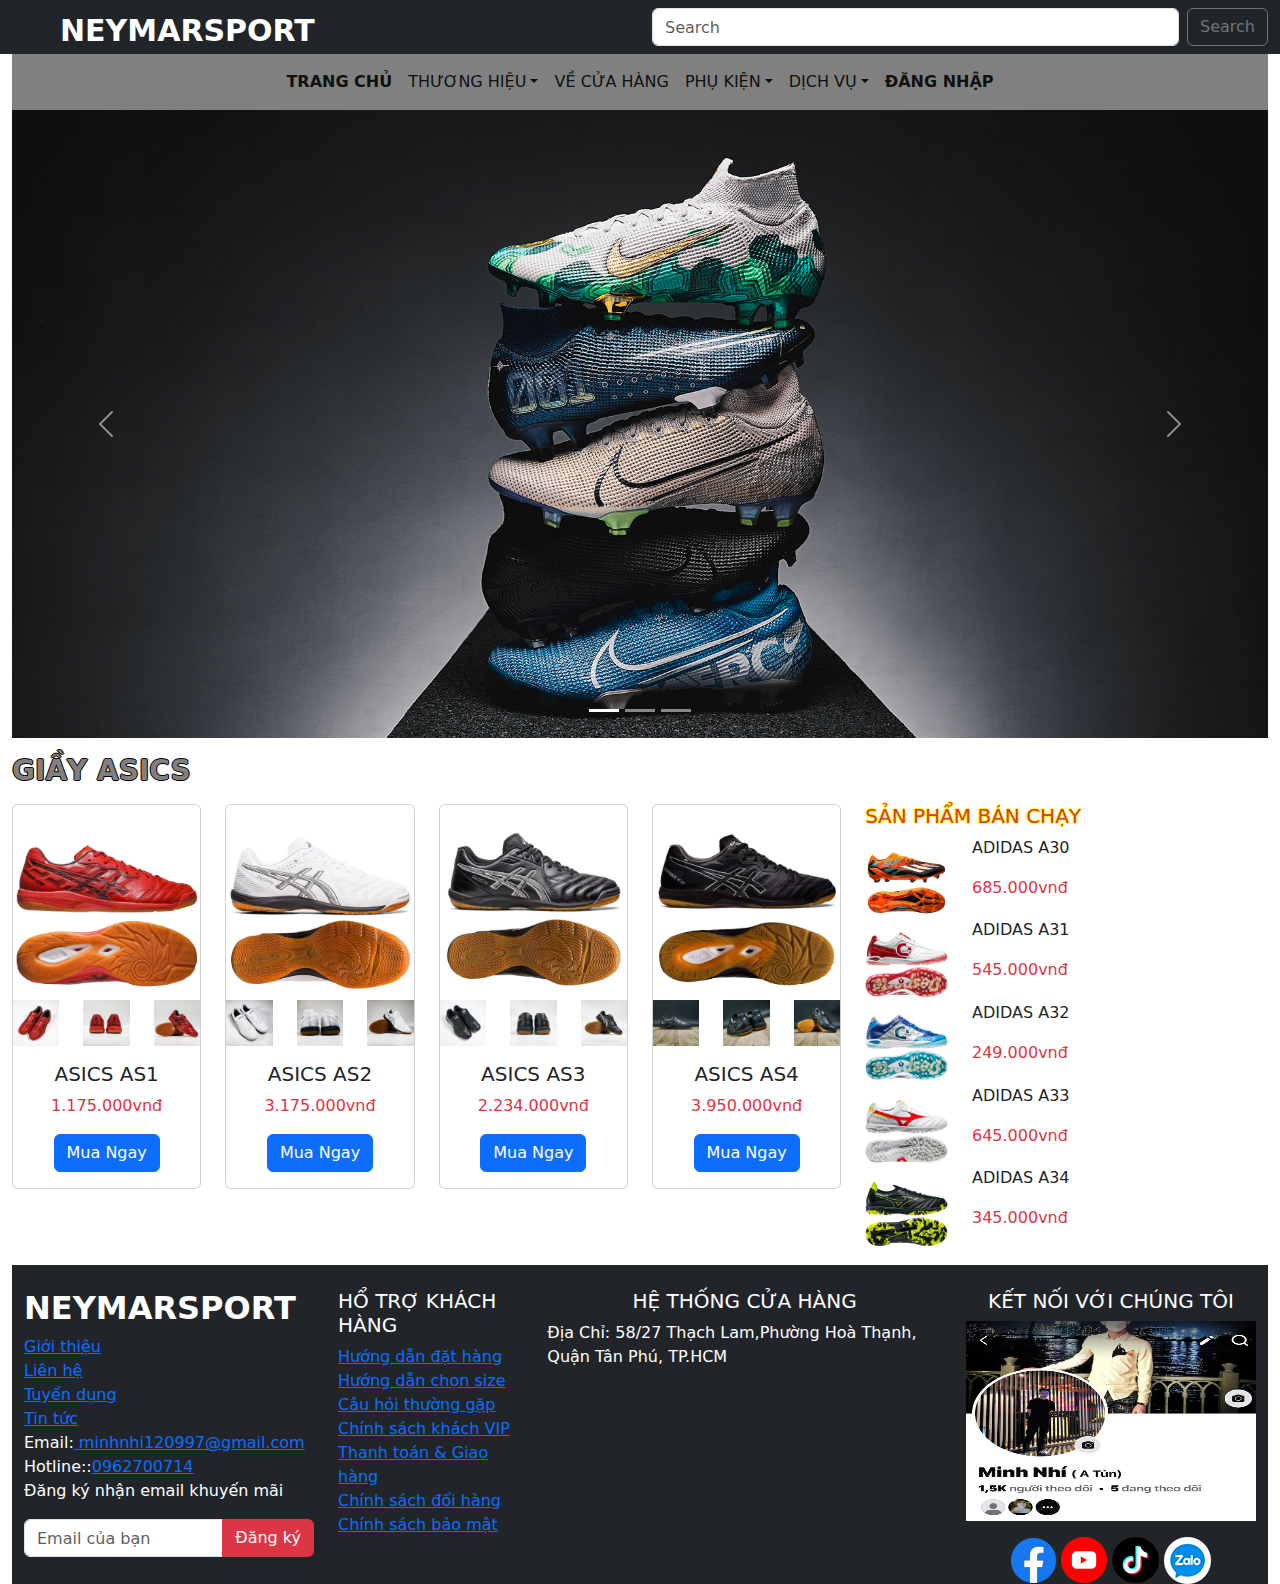
==== asics.html @ 1dd284f1 "first commit" ====
<!doctype html>
<html lang="en">

<head>
    <title>ASICS</title>
    <!-- Required meta tags -->
    <meta charset="utf-8" />
    <meta name="viewport" content="width=device-width, initial-scale=1, shrink-to-fit=no" />

    <!-- Bootstrap CSS v5.2.1 -->
    <link rel="stylesheet" href="./bootstrap.min.css">
    <link rel="stylesheet" href="./bootstrap5.min.css">
    <link rel="stylesheet" href="https://use.fontawesome.com/releases/v5.7.0/css/all.css" 
    integrity="sha384-lZN37f5QGtY3VHgisS14W3ExzMWZxybE1SJSEsQp9S+oqd12jhcu+A56Ebc1zFSJ" 
    crossorigin="anonymous">
</head>

<body>
    <div class="container-fluid">
        <div class="row bg-dark">
            <div class="col-md-6">
                <a class="navbar-brand ps-5 text-white pt-2" style="font-weight: bold; font-size: 30px;" href="#">
                    NEYMARSPORT
                </a>
            </div>
            <div class="col-md-6">
                <form class="d-flex my-2 my-lg-0">
                    <input class="form-control me-sm-2 my-sm-2" type="text" placeholder="Search" />
                    <button class="btn btn-outline-secondary my-2 my-sm-2" type="submit">
                        Search
                    </button>
                </form>
            </div>
        </div>
        <nav class="navbar navbar-expand-sm navbar-light" style="background-color: grey;">
            <div class="container">
                <button class="navbar-toggler d-lg-none" type="button" data-bs-toggle="collapse"
                    data-bs-target="#collapsibleNavId" aria-controls="collapsibleNavId" aria-expanded="false"
                    aria-label="Toggle navigation">
                    <span class="navbar-toggler-icon"></span>
                </button>
                <div class="collapse navbar-collapse" id="collapsibleNavId">
                    <ul class="navbar-nav m-auto mt-2 mt-lg-0">
                        <li class="nav-item">
                            <a class="nav-link active" style="font-weight: bold;" href="index.html" aria-current="page">
                                TRANG CHỦ
                                <span class="visually-hidden">(current)</span>
                            </a>
                        </li>
                        <li class="nav-item dropdown">
                            <a class="nav-link dropdown-toggle active" href="#" id="dropdownId"
                                data-bs-toggle="dropdown" aria-haspopup="true" aria-expanded="false">THƯƠNG HIỆU</a>
                            <div class="dropdown-menu text-center" aria-labelledby="dropdownId">
                                <a class="dropdown-item" href="nike.html">NIKE</a>
                                <a class="dropdown-item" href="adidas.html">ADIDAS</a>
                                <a class="dropdown-item" href="puma.html">PUMA</a>
                                <a class="dropdown-item" href="mizuno.html">MIZUNO</a>
                                <a class="dropdown-item" href="asics.html">ASICS</a>
                            </div>
                        </li>
                        <li class="nav-item">
                            <a class="nav-link active" href="vecuahang.html" aria-current="page">VỀ CỬA HÀNG
                                <span class="visually-hidden">(current)</span></a>
                        </li>
                        <li class="nav-item dropdown">
                            <a class="nav-link dropdown-toggle active" href="#" id="dropdownId"
                                data-bs-toggle="dropdown" aria-haspopup="true" aria-expanded="false">PHỤ KIỆN</a>
                            <div class="dropdown-menu" aria-labelledby="dropdownId">
                                <a class="dropdown-item" href="quaBong.html">QUẢ BÓNG ĐÁ</a>
                                <a class="dropdown-item" href="vobongda.html">VỚ BÓNG ĐÁ</a>
                            </div>
                        </li>
                        <li class="nav-item dropdown">
                            <a class="nav-link dropdown-toggle active" href="#" id="dropdownId"
                                data-bs-toggle="dropdown" aria-haspopup="true" aria-expanded="false">DỊCH VỤ</a>
                            <div class="dropdown-menu" aria-labelledby="dropdownId">
                                <a class="dropdown-item" href="inAo.html">IN SỐ QUẦN ÁO</a>
                            </div>
                        </li>
                        <li class="nav-item">
                            <a id="loginLink" class="nav-link active" data-bs-toggle="modal" data-bs-target="#modalId"
                               style="font-weight: bold" href="#" aria-current="page">ĐĂNG NHẬP <span
                               class="visually-hidden">(current)</span></a>
                        </li>
                    </ul>
                </div>
            </div>
        </nav>
        <!-- Modal trigger button -->
        <!-- Modal Body -->
        <!-- if you want to close by clicking outside the modal, delete the last endpoint:data-bs-backdrop and data-bs-keyboard -->
        <div
            class="modal fade"
            id="modalId"
            tabindex="-1"
            data-bs-backdrop="static"
            data-bs-keyboard="false"
            
            role="dialog"
            aria-labelledby="modalTitleId"
            aria-hidden="true"
        >
            <div
                class="modal-dialog modal-dialog-scrollable modal-dialog-centered modal-md"
                role="document"
            >
                <div class="modal-content">
                    <div class="modal-header bg-dark text-white">
                        <h5 class="modal-title" id="modalTitleId">
                            ĐĂNG NHẬP
                        </h5>
                        <button
                            type="button"
                            class="btn-close"
                            data-bs-dismiss="modal"
                            aria-label="Close"
                        ></button>
                    </div>
                    <div class="modal-body">
                        <div class="mb-3">
                            <label for="" class="form-label">TÊN ĐĂNG NHẬP:</label>
                            <input
                                type="text"
                                class="form-control"
                                name=""
                                id=""
                                aria-describedby="helpId"
                                placeholder=""
                            />
                        </div>
                        <div class="mb-3">
                            <label for="" class="form-label">MẬT KHẨU:</label>
                            <input
                                type="password"
                                class="form-control"
                                name=""
                                id=""
                                aria-describedby="helpId"
                                placeholder=""
                            />
                        </div>
                        <div class="row">
                            <div class="col-md-6">
                                <div class="form-check">
                                    <input class="form-check-input" type="checkbox" value="" id="" />
                                    <label class="form-check-label" for=""> Nhớ mật khẩu? </label>
                                </div>
                            </div>
                            <div class="col-md-6">
                                <a href="">Quên mật khẩu?</a>
                            </div>
                        </div>
                    </div>
                    <div class="modal-footer">
                        <button
                            type="button"
                            class="btn btn-secondary"
                            data-bs-dismiss="modal"
                        >
                            Close
                        </button>
                        <button type="button" class="btn btn-primary">ĐĂNG NHẬP</button>
                    </div>
                </div>
            </div>
        </div>
        
        <!-- Optional: Place to the bottom of scripts -->
        <script>
            const myModal = new bootstrap.Modal(
                document.getElementById("modalId"),
                options,
            );
        </script>
        
        <div id="carouselId" class="carousel slide" data-bs-ride="carousel">
            <ol class="carousel-indicators">
                <li
                    data-bs-target="#carouselId"
                    data-bs-slide-to="0"
                    class="active"
                    aria-current="true"
                    aria-label="First slide"
                ></li>
                <li
                    data-bs-target="#carouselId"
                    data-bs-slide-to="1"
                    aria-label="Second slide"
                ></li>
                <li
                    data-bs-target="#carouselId"
                    data-bs-slide-to="2"
                    aria-label="Third slide"
                ></li>
            </ol>
            <div class="carousel-inner" role="listbox">
                <div class="carousel-item active">
                    <img
                        src="./img/sline1.jpg"
                        class="w-100 d-block"
                        alt="First slide"
                    />
                </div>
                <div class="carousel-item">
                    <img
                        src="./img/sline2.png"
                        class="w-100 d-block"
                        alt="Second slide"
                    />
                </div>
                <div class="carousel-item">
                    <img
                        src="./img/sline3.jpg"
                        class="w-100 d-block"
                        alt="Third slide"
                    />
                </div>
            </div>
            <button
                class="carousel-control-prev"
                type="button"
                data-bs-target="#carouselId"
                data-bs-slide="prev"
            >
                <span class="carousel-control-prev-icon" aria-hidden="true"></span>
                <span class="visually-hidden">Previous</span>
            </button>
            <button
                class="carousel-control-next"
                type="button"
                data-bs-target="#carouselId"
                data-bs-slide="next"
            >
                <span class="carousel-control-next-icon" aria-hidden="true"></span>
                <span class="visually-hidden">Next</span>
            </button>
        </div>
        <h3 class="mt-3" style="font-weight: bold; text-shadow: -1px 0 black, 0 1px black,      1px 0 black, 0 -1px black;
                    color: rgb(131, 127, 127);">
            GIẦY ASICS
        </h3>
        <div class="row">
            <div class="col-lg-8 col-8">
                <div class="row">
                    <div class="col-md-3 col-6 mt-2">
                        <div class="card">
                            <img class="card-img-top" src="./img/as1.webp" alt="Title" />
                            <div class="row mt-2">
                                <div class="col-lg-4">
                                    <img src="./img/as1-1.webp" width="100%" alt="">
                                </div>
                                <div class="col-lg-4">
                                    <img src="./img/as1-2.webp" width="100%" alt="">
                                </div>
                                <div class="col-lg-4">
                                    <img src="./img/as1-3.webp" width="100%" alt="">
                                </div>
                            </div>
                            <div class="card-body text-center">

                                <h5 class="card-title">
                                    ASICS AS1
                                </h5>
                                <p class="card-text text-danger">1.175.000vnđ</p>
                                <button
                                    type="button"
                                    class="btn btn-primary text-center"
                                >
                                    Mua Ngay
                                </button>
                                
                            </div>
                        </div>
                        
                    </div>
                    <div class="col-md-3 col-6 mt-2">
                        <div class="card">
                            <img class="card-img-top" src="./img/as2.webp" alt="Title" />
                            <div class="row mt-2">
                                <div class="col-lg-4">
                                    <img src="./img/as2-1.webp" width="100%" alt="">
                                </div>
                                <div class="col-lg-4">
                                    <img src="./img/as2-2.webp" width="100%" alt="">
                                </div>
                                <div class="col-lg-4">
                                    <img src="./img/as2-3.webp" width="100%" alt="">
                                </div>
                            </div>
                            <div class="card-body text-center">

                                <h5 class="card-title">
                                    ASICS AS2
                                </h5>
                                <p class="card-text text-danger">3.175.000vnđ</p>
                                <button
                                    type="button"
                                    class="btn btn-primary text-center"
                                >
                                    Mua Ngay
                                </button>
                                
                            </div>
                        </div>
                        
                    </div>
                    <div class="col-md-3 col-6 mt-2">
                        <div class="card">
                            <img class="card-img-top" src="./img/as3.webp" alt="Title" />
                            <div class="row mt-2">
                                <div class="col-lg-4">
                                    <img src="./img/as3-1.webp" width="100%" alt="">
                                </div>
                                <div class="col-lg-4">
                                    <img src="./img/as3-2.webp" width="100%" alt="">
                                </div>
                                <div class="col-lg-4">
                                    <img src="./img/as3-3.webp" width="100%" alt="">
                                </div>
                            </div>
                            <div class="card-body text-center">

                                <h5 class="card-title">
                                    ASICS AS3
                                </h5>
                                <p class="card-text text-danger">2.234.000vnđ</p>
                                <button
                                    type="button"
                                    class="btn btn-primary text-center"
                                >
                                    Mua Ngay
                                </button>
                                
                            </div>
                        </div>
                        
                    </div>
                    <div class="col-md-3 col-6 mt-2">
                        <div class="card">
                            <img class="card-img-top" src="./img/as4.webp" alt="Title" />
                            <div class="row mt-2">
                                <div class="col-lg-4">
                                    <img src="./img/as4-1.webp" width="100%" alt="">
                                </div>
                                <div class="col-lg-4">
                                    <img src="./img/as4-2.jpg" width="100%" alt="">
                                </div>
                                <div class="col-lg-4">
                                    <img src="./img/as4-3.jpg" width="100%" alt="">
                                </div>
                            </div>
                            <div class="card-body text-center">

                                <h5 class="card-title">
                                    ASICS AS4
                                </h5>
                                <p class="card-text text-danger">3.950.000vnđ</p>
                                <button
                                    type="button"
                                    class="btn btn-primary text-center"
                                >
                                    Mua Ngay
                                </button>
                                
                            </div>
                        </div>
                        
                    </div>
                </div>
            </div>
            <div class="col-lg-3 col-4 mt-2">
                <h5 class="text-danger" style="text-shadow: -1px 0 yellow, 0 1px yellow,1px 0 yellow, 0 -1px yellow;">SẢN PHẨM BÁN CHẠY</h5>
                <div class="row">
                    <div class="col-md-4">
                        <img src="./img/A1.webp" width="100%" alt="">
                    </div>
                    <div class="col-md-8">
                        <p>ADIDAS A30</p>
                        <p class="text-danger">685.000vnđ</p>
                    </div>
                    <div class="col-md-4">
                        <img src="./img/a2.webp" width="100%" alt="">
                    </div>
                    <div class="col-md-8">
                        <p>ADIDAS A31</p>
                        <p class="text-danger">545.000vnđ</p>
                    </div>
                    <div class="col-md-4">
                        <img src="./img/a3.webp" width="100%" alt="">
                    </div>
                    <div class="col-md-8">
                        <p>ADIDAS A32</p>
                        <p class="text-danger">249.000vnđ</p>
                    </div>
                    <div class="col-md-4">
                        <img src="./img/a4.webp" width="100%" alt="">
                    </div>
                    <div class="col-md-8">
                        <p>ADIDAS A33</p>
                        <p class="text-danger">645.000vnđ</p>
                    </div>
                    <div class="col-md-4">
                        <img src="./img/a5.webp" width="100%" alt="">
                    </div>
                    <div class="col-md-8">
                        <p>ADIDAS A34</p>
                        <p class="text-danger">345.000vnđ</p>
                    </div>

                </div>
            </div>
        </div>
        <div class="container-fluid">
            <div class="row bg-dark mt-3" >
                <div class="col-lg-3 col-6 text-white mt-4">
                    <h2 style="font-weight: bold;">NEYMARSPORT</h2>
                    <a href=""><span class="fas fa-angle-double-right"> Giới thiệu</span></a><br>
                    <a href=""><span class="fas fa-angle-double-right"> Liên hệ</span></a><br>
                    <a href=""><span class="fas fa-angle-double-right"> Tuyển dụng</span></a><br>
                    <a href=""><span class="fas fa-angle-double-right"> Tin tức</span></a><br>
                    <span class="fas fa-envelope"> Email:<a href="">   minhnhi120997@gmail.com</a></span>
                    <span class="fas fa-phone"> Hotline::<a href="">0962700714</a></span>
                    <p>Đăng ký nhận email khuyến mãi</p>
                    <div class="input-group mb-3">
                        <input type="text" class="form-control" placeholder="Email của bạn" aria-label="Recipient's username" aria-describedby="basic-addon2">
                        <button
                            type="button"
                            class="btn btn-danger"
                        >
                            Đăng ký
                        </button>
                      </div>
                </div>
                <div class="col-lg-2 col-6 text-white mt-4">
                    <h4 style="font-size: 20px;">HỔ TRỢ KHÁCH HÀNG</h4>
                    <a href=""><span class="fas fa-angle-double-right"> Hướng dẫn đặt hàng</span></a><br>
                    <a href=""><span class="fas fa-angle-double-right"> Hướng dẫn chọn size</span></a><br>
                    <a href=""><span class="fas fa-angle-double-right"> Câu hỏi thường gặp</span></a><br>
                    <a href=""><span class="fas fa-angle-double-right"> Chính sách khách VIP</span></a><br>
                    <a href=""><span class="fas fa-angle-double-right"> Thanh toán & Giao hàng</span></a><br>
                    <a href=""><span class="fas fa-angle-double-right"> Chính sách đổi hàng</span></a><br>
                    <a href=""><span class="fas fa-angle-double-right"> Chính sách bảo mật</span></a><br>

                </div>
                <div class="col-lg-4 col-6 text-white mt-4">
                    <h4 style="font-size: 20px; text-align: center;">HỆ THỐNG CỬA HÀNG</h4>
                    <p>Địa Chỉ: 58/27 Thạch Lam,Phường Hoà Thạnh, Quận Tân Phú, TP.HCM</p>
                    <iframe src="https://www.google.com/maps/embed?pb=!1m18!1m12!1m3!1d3919.439868495852!2d106.
                    62789697491858!3d10.77758345917262!2m3!1f0!2f0!3f0!3m2!1i1024!2i768!4f13.
                    1!3m3!1m2!1s0x31752ea74746d8e5%3A0xbb4f80a846b29f18!2zNTgvMjcgVGjhuqFjaCBMYW0sIFBow7ogVGjhuqFuaCwgVMOibiBQaMO6LCBI4buTIENow60gTWluaCwgVmnhu4d0IE5hbQ!5e0!3m2!1svi!2s!4v1720292153031!5m2!1svi!2s" 
                    width="90%" style="border:0;" allowfullscreen="" loading="lazy" 
                    referrerpolicy="no-referrer-when-downgrade"></iframe>
                </div>
                <div class="col-lg-3 col-6 text-white mt-4">
                    <h4 style="font-size: 20px; text-align: center;">KẾT NỐI VỚI CHÚNG TÔI</h4>
                    <img src="./img/nhi.jpg" width="100%" height="200px">
                    <div class="mt-3 " style="text-align: center;">
                        <img src="./img/icon-1.png" alt="">
                        <img src="./img/icon-2.png" alt="">
                        <img src="./img/icon-3.png" alt="">
                        <img src="./img/icon-4.png" alt="">
                    </div>
                </div>
                    
            </div>
        </div>
    </div>
    
    <!-- Bootstrap JavaScript Libraries -->
    <script src="https://cdn.jsdelivr.net/npm/@popperjs/core@2.11.8/dist/umd/popper.min.js"
        integrity="sha384-I7E8VVD/ismYTF4hNIPjVp/Zjvgyol6VFvRkX/vR+Vc4jQkC+hVqc2pM8ODewa9r"
        crossorigin="anonymous"></script>

    <script src="https://cdn.jsdelivr.net/npm/bootstrap@5.3.2/dist/js/bootstrap.min.js"
        integrity="sha384-BBtl+eGJRgqQAUMxJ7pMwbEyER4l1g+O15P+16Ep7Q9Q+zqX6gSbd85u4mG4QzX+"
        crossorigin="anonymous"></script>
        <script src="admin.js"></script>
</body>

</html>
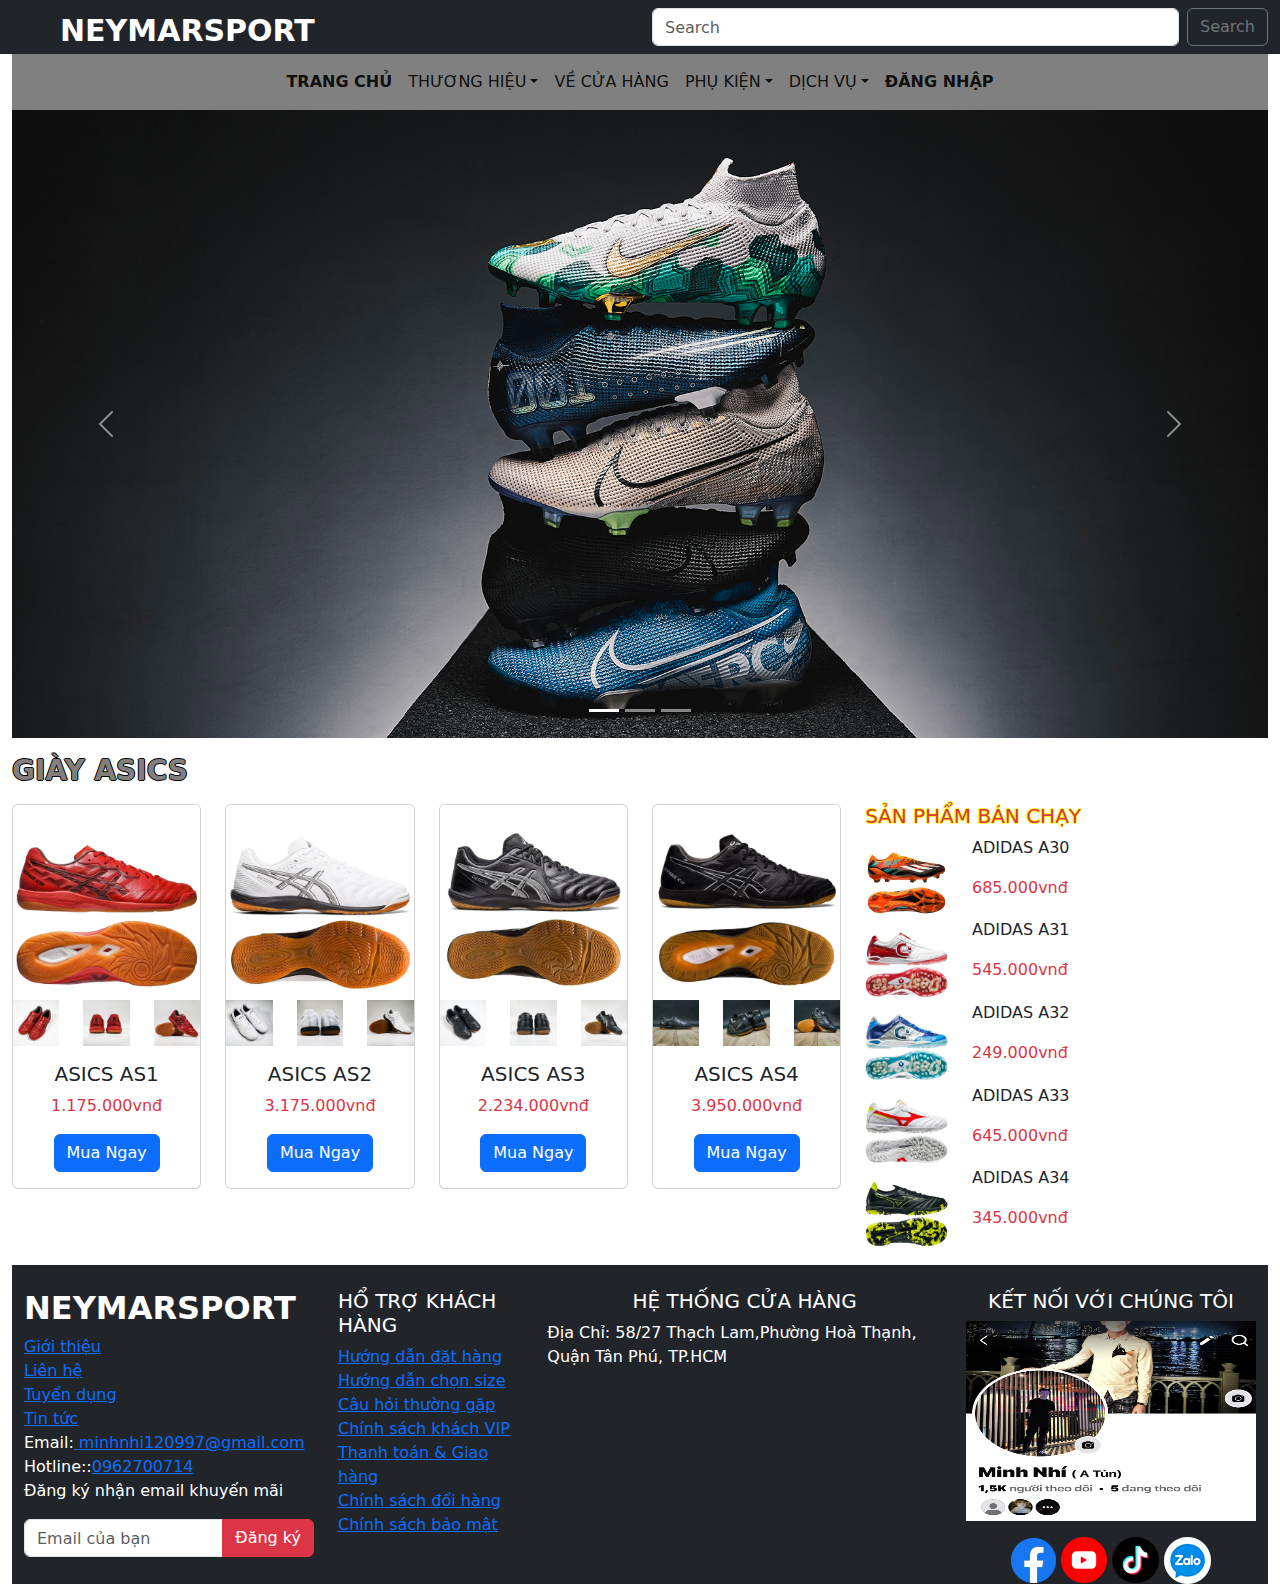
==== commit ee8e153f: "Update asics.html" ====
--- a/asics.html
+++ b/asics.html
@@ -237,7 +237,7 @@
         </div>
         <h3 class="mt-3" style="font-weight: bold; text-shadow: -1px 0 black, 0 1px black,      1px 0 black, 0 -1px black;
                     color: rgb(131, 127, 127);">
-            GIẦY ASICS
+            GIÀY ASICS
         </h3>
         <div class="row">
             <div class="col-lg-8 col-8">
@@ -477,4 +477,4 @@
         <script src="admin.js"></script>
 </body>
 
-</html>+</html>
